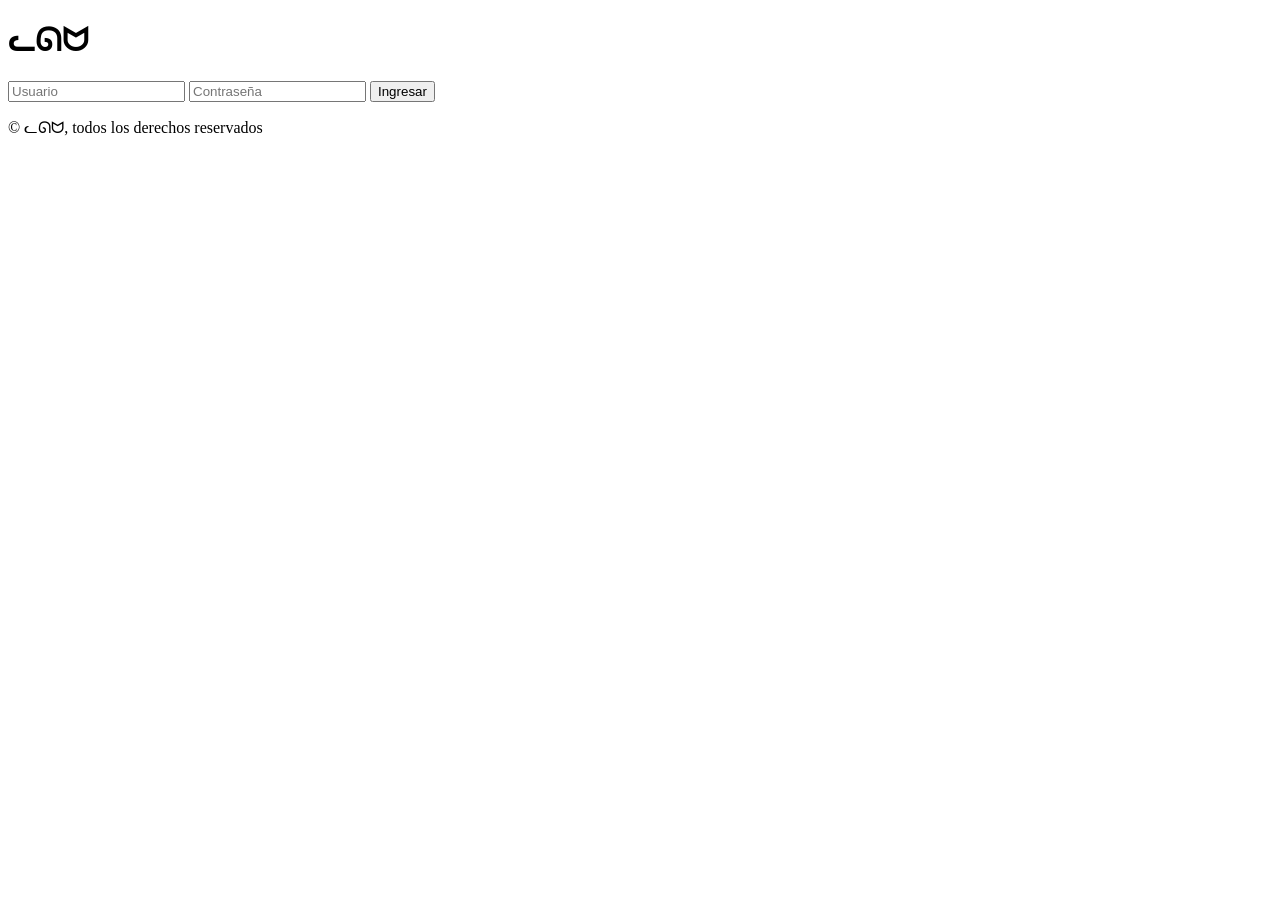
==== index.html @ 31a1206f "Add files via upload" ====
<!DOCTYPE html>
<html lang="es">
<head>
  <meta charset="UTF-8">
  <meta name="viewport" content="width=device-width, initial-scale=1.0">
  <title>Login - AEA</title>
  <link href="https://fonts.googleapis.com/css2?family=Roboto:wght@400;700&display=swap" rel="stylesheet">
  <link rel="stylesheet" href="css/login.css">
</head>
<body class="login-page">

  <div class="login-container">
    <!-- Logo -->
    <h1 class="logo">ᓚᘏᗢ</h1>

    <!-- Formulario -->
    <form id="loginForm">
      <input type="text" id="usuario" placeholder="Usuario" required>
      <input type="password" id="contrasena" placeholder="Contraseña" required>
      <button type="submit">Ingresar</button>
      <p id="alert" style="color:red;"></p>
    </form>

    <!-- Pie de página -->
    <footer>
      © ᓚᘏᗢ, todos los derechos reservados
    </footer>
  </div>

  <script src="js/login.js"></script>
</body>
</html>
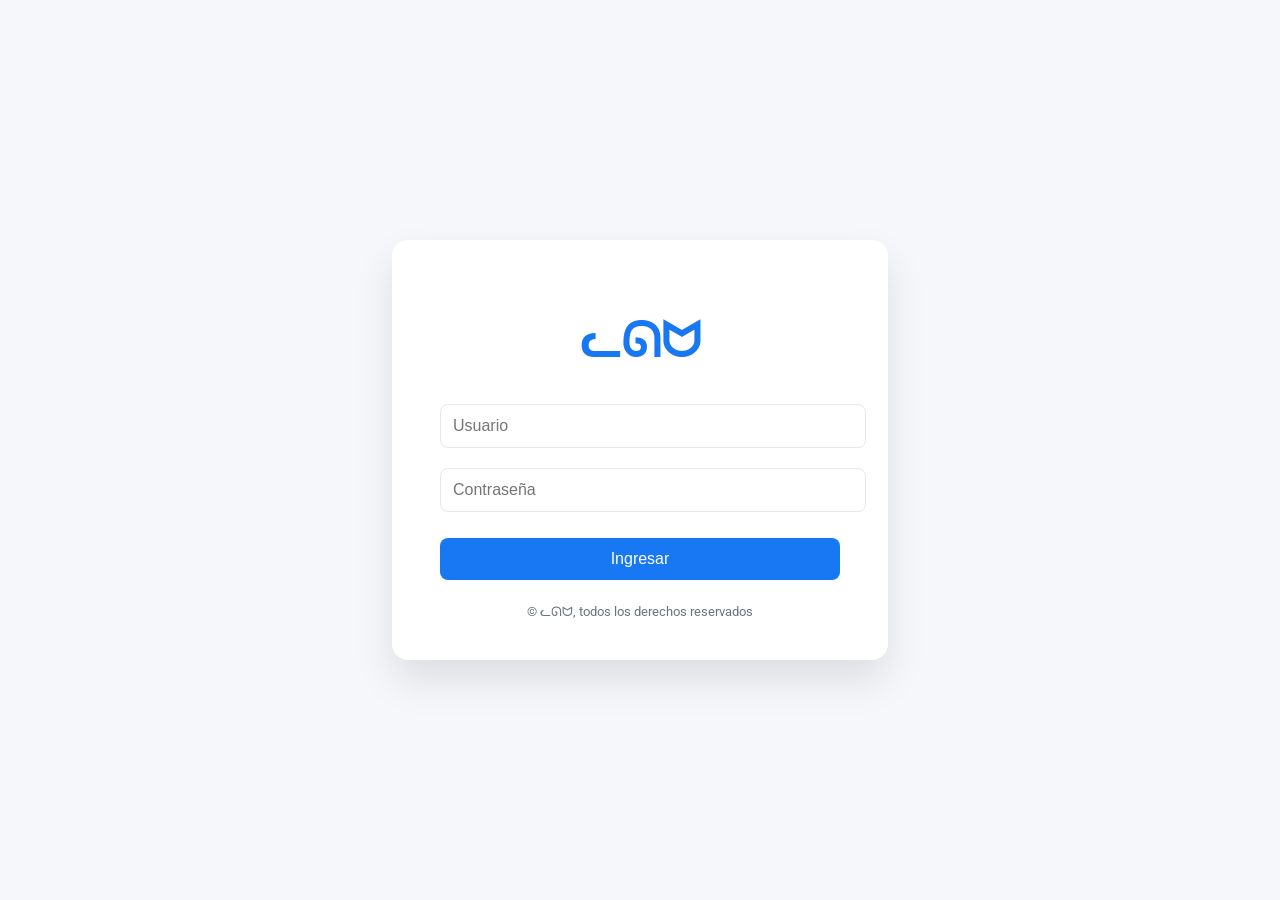
==== commit 890187d6: "Update index.html" ====
--- a/index.html
+++ b/index.html
@@ -5,7 +5,7 @@
   <meta name="viewport" content="width=device-width, initial-scale=1.0">
   <title>Login - AEA</title>
   <link href="https://fonts.googleapis.com/css2?family=Roboto:wght@400;700&display=swap" rel="stylesheet">
-  <link rel="stylesheet" href="css/login.css">
+  <link rel="stylesheet" href="CSS/login.css">
 </head>
 <body class="login-page">
 
--- a/CSS/login.css
+++ b/CSS/login.css
@@ -0,0 +1,82 @@
+/* ===============================
+   LOGIN SAAS
+=============================== */
+
+/* Body */
+body.login-page {
+  display: flex;
+  justify-content: center;
+  align-items: center;
+  height: 100vh;
+  background: #f5f7fb; /* fondo plano estilo SaaS */
+  font-family: 'Roboto', sans-serif;
+  margin: 0;
+}
+
+/* Contenedor login */
+.login-container {
+  background: #ffffff;
+  padding: 2.5rem 3rem;
+  border-radius: 16px;
+  box-shadow: 0 20px 40px rgba(0,0,0,0.1);
+  text-align: center;
+  max-width: 400px;
+  width: 90%;
+}
+
+/* Logo */
+.login-container .logo {
+  font-size: 3rem;
+  font-weight: 700;
+  color: #1877f2; /* azul tipo Facebook */
+  margin-bottom: 1.5rem;
+}
+
+/* Inputs */
+.login-container input {
+  width: 100%;
+  padding: 12px;
+  margin: 10px 0;
+  border-radius: 8px;
+  border: 1px solid #e5e7eb;
+  font-size: 16px;
+  transition: 0.2s;
+}
+
+.login-container input:focus {
+  outline: none;
+  border-color: #1877f2;
+  box-shadow: 0 0 0 3px rgba(24,119,242,0.1);
+}
+
+/* Botón Ingresar */
+.login-container button {
+  width: 100%;
+  padding: 12px;
+  margin-top: 1rem;
+  border: none;
+  border-radius: 8px;
+  background-color: #1877f2;
+  color: white;
+  font-size: 16px;
+  font-weight: 500;
+  cursor: pointer;
+  transition: 0.3s;
+}
+
+.login-container button:hover {
+  background-color: #166fe5;
+}
+
+/* Mensaje de alerta */
+#alert {
+  margin-top: 10px;
+  font-size: 14px;
+}
+
+/* Footer */
+.login-container footer {
+  margin-top: 1.5rem;
+  font-size: 0.8rem;
+  color: #6b7280;
+}
